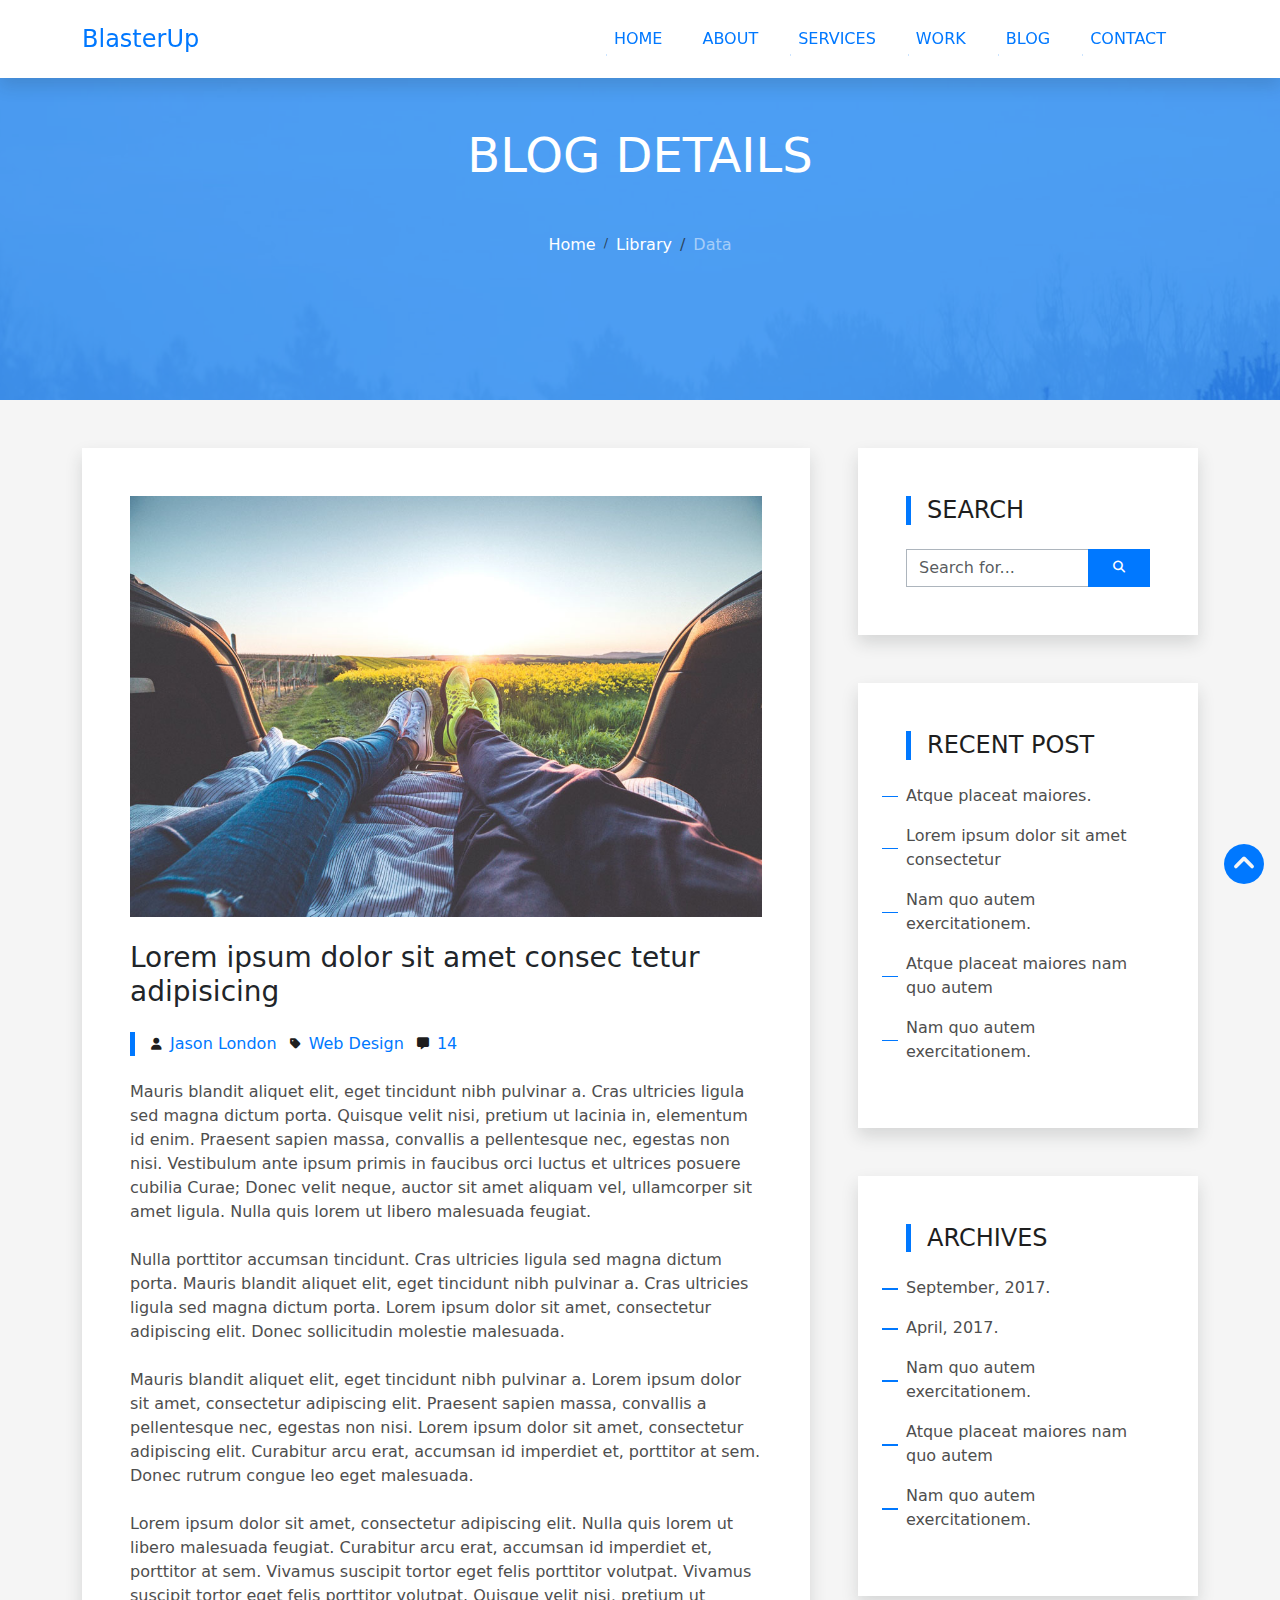
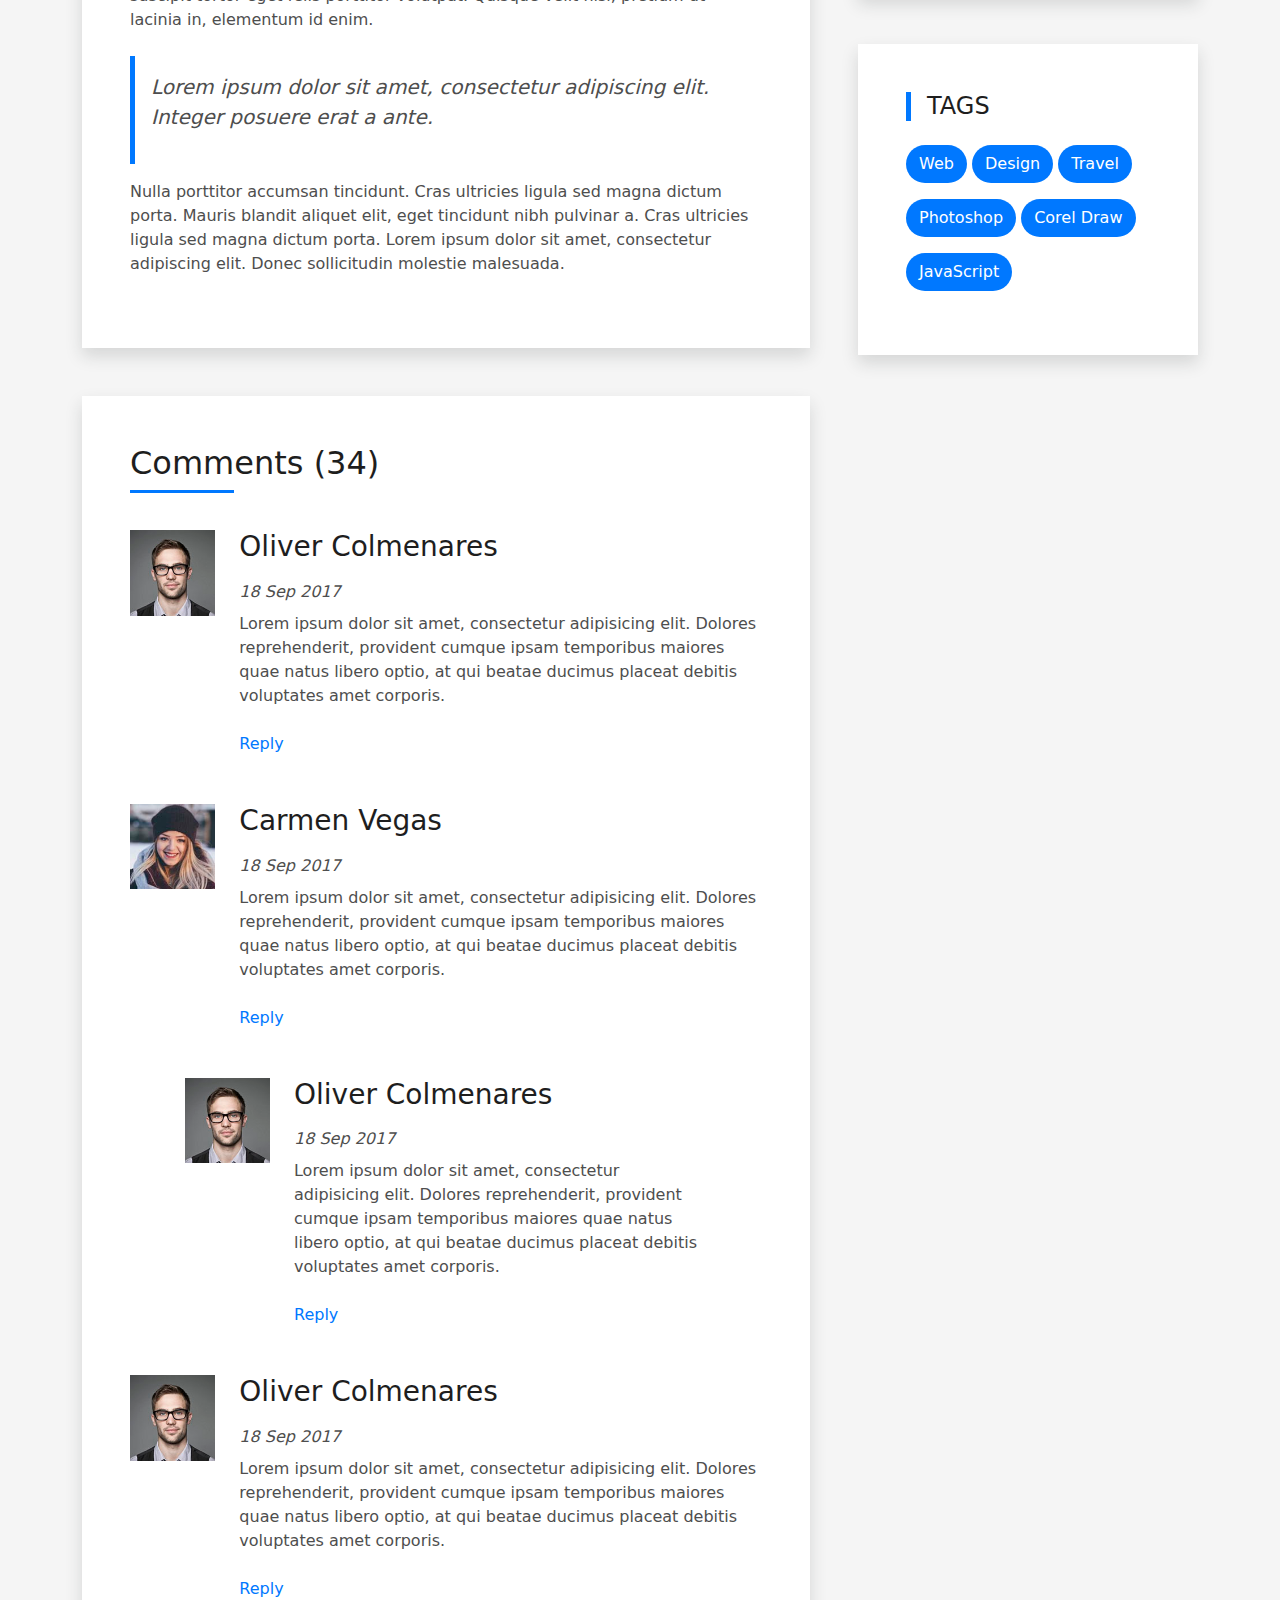
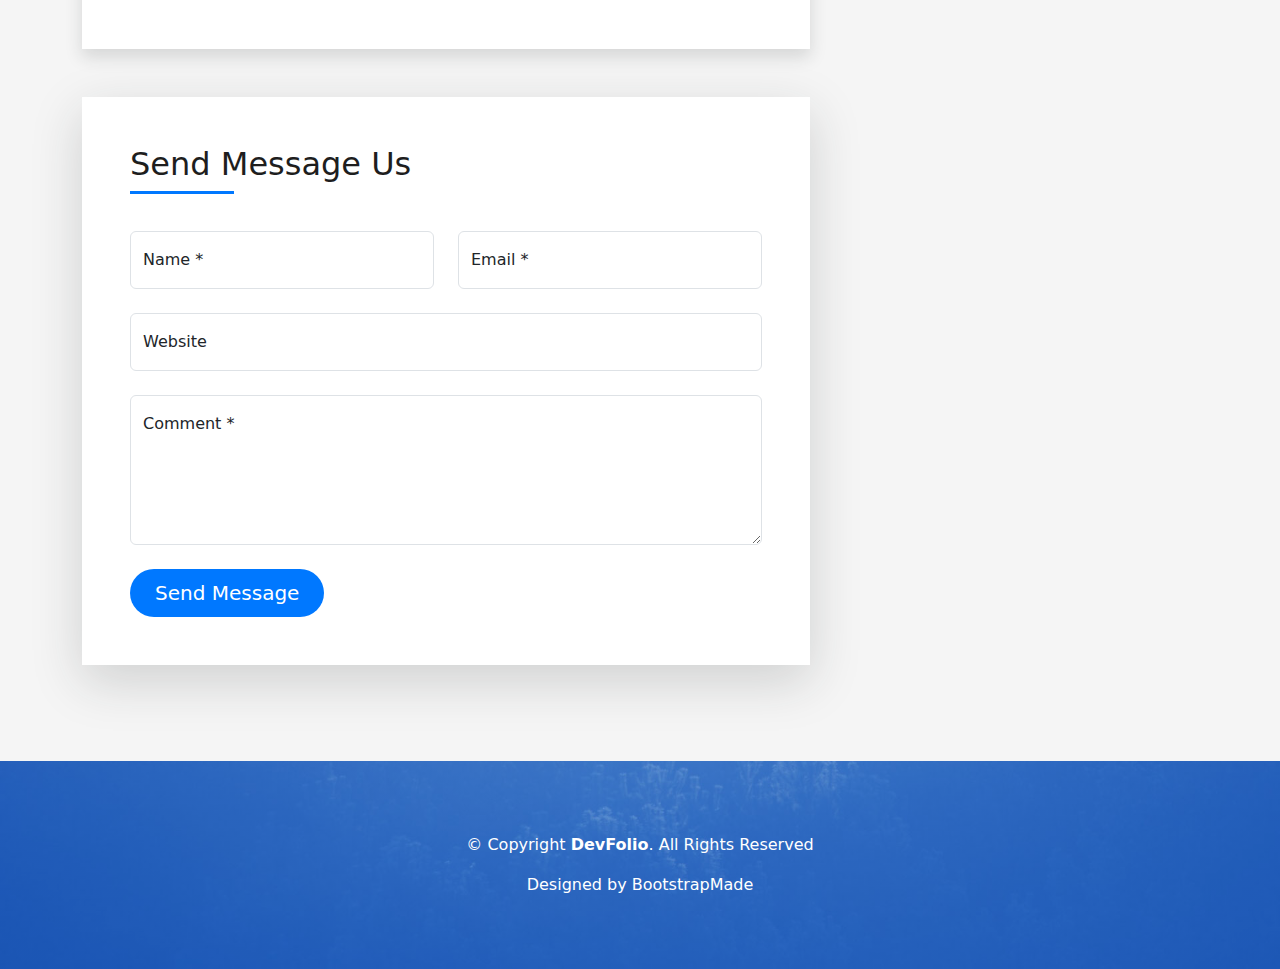
==== blog-page.html @ a64b237f "Upload assignemt-6 for my learning journey" ====
<!DOCTYPE html>
<html lang="en">
  <head>
    <meta charset="UTF-8" />
    <meta http-equiv="X-UA-Compatible" content="IE=edge" />
    <meta name="viewport" content="width=device-width, initial-scale=1.0" />

    <title>[Assignment-6] Blog</title>
    <!-- FAVICON -->
    <link rel="shortcut icon" href="images/favicon.ico" type="image/x-icon" />
    <!-- BOOTSTRAP STYLESHEET FILE -->
    <link rel="stylesheet" href="css/bootstrap.min.css" />
    <!-- fONT-AWESOME -->
    <link rel="stylesheet" href="css/all.min.css" />
    <!-- MAIN STYLESHEET FILE -->
    <link rel="stylesheet" href="css/style.css" />
  </head>
  <body>
    <!-- NAVIGATION BAR START -->
    <nav class="navbar navbar-expand-md bg-body py-3 fixed-top shadow">
      <div class="container">
        <a
          class="navbar-brand fs-4 fw-medium text-bl hover-t"
          href="blog-page.html"
          >BlasterUp
        </a>
        <button
          class="navbar-toggler"
          type="button"
          data-bs-toggle="collapse"
          data-bs-target="#navbarNav"
          aria-controls="navbarNav"
          aria-expanded="false"
          aria-label="Toggle navigation"
        >
          <span class="navbar-toggler-icon"></span>
        </button>
        <div
          class="collapse navbar-collapse justify-content-end"
          id="navbarNav"
        >
          <ul class="navbar-nav">
            <li class="nav-item pe-4">
              <a
                class="nav-link fw-medium text-bl hover-t position-relative overflow-hidden"
                aria-current="page"
                href="index.html"
                >HOME</a
              >
            </li>
            <li class="nav-item pe-4">
              <a
                class="nav-link fw-medium text-bl hover-t position-relative overflow-hidden"
                href="#about"
                >ABOUT</a
              >
            </li>
            <li class="nav-item pe-4">
              <a
                class="nav-link fw-medium text-bl hover-t position-relative overflow-hidden"
                href="#services"
                >SERVICES</a
              >
            </li>
            <li class="nav-item pe-4">
              <a
                class="nav-link fw-medium text-bl hover-t position-relative overflow-hidden"
                href="#work"
                >WORK</a
              >
            </li>
            <li class="nav-item pe-4">
              <a
                class="nav-link fw-medium text-bl hover-t position-relative overflow-hidden"
                href="#blog"
                >BLOG</a
              >
            </li>
            <li class="nav-item pe-4">
              <a
                class="nav-link fw-medium text-bl hover-t position-relative overflow-hidden"
                href="#contact"
                >CONTACT</a
              >
            </li>
          </ul>
        </div>
      </div>
    </nav>
    <!-- NAVIGATION BAR END -->
    <!-- BLOG HOME START -->
    <section
      id="blog-home"
      class="blog-home bg-position d-flex flex-column justify-content-center align-items-center text-center position-relative"
    >
      <div class="layer bg-bl w-100 h-100 position-absolute"></div>

      <h1 class="home-main text-white mb-5 position-relative">BLOG DETAILS</h1>
      <nav aria-label="breadcrumb ">
        <ol class="breadcrumb position-relative">
          <li class="breadcrumb-item">
            <a class="text-white text-decoration-none fs-6" href="#">Home</a>
          </li>
          <li class="breadcrumb-item">
            <a class="text-white text-decoration-none fs-6" href="#">Library</a>
          </li>
          <li
            class="breadcrumb-item active text-white-50 fs-6"
            aria-current="page"
          >
            Data
          </li>
        </ol>
      </nav>
    </section>
    <section id="blog-main-s" class="blog-main-s">
      <div class="container py-5">
        <div class="row g-5">
          <div class="col-md-8">
            <div class="blog-main-content p-5 bg-white shadow">
              <div class="blog-image mb-4">
                <img
                  class="img-fluid"
                  src="images/post-1.jpg"
                  alt="landscape image"
                />
              </div>
              <h3 class="mb-4">
                Lorem ipsum dolor sit amet consec tetur adipisicing
              </h3>
              <p class="border-s ps-3 mb-4">
                <i class="fa-solid fa-user fa-xs text-db"></i
                ><a class="text-bl text-decoration-none mx-2" href="#"
                  >Jason London</a
                >
                <i class="fa-solid fa-tag fa-xs text-db"></i
                ><a class="text-bl text-decoration-none mx-2" href="#"
                  >Web Design</a
                >
                <i class="fa-solid fa-message fa-xs text-db"></i
                ><a class="text-bl text-decoration-none mx-2" href="#">14</a>
              </p>
              <p class="mb-4 text-pb">
                Mauris blandit aliquet elit, eget tincidunt nibh pulvinar a.
                Cras ultricies ligula sed magna dictum porta. Quisque velit
                nisi, pretium ut lacinia in, elementum id enim. Praesent sapien
                massa, convallis a pellentesque nec, egestas non nisi.
                Vestibulum ante ipsum primis in faucibus orci luctus et ultrices
                posuere cubilia Curae; Donec velit neque, auctor sit amet
                aliquam vel, ullamcorper sit amet ligula. Nulla quis lorem ut
                libero malesuada feugiat.
              </p>
              <p class="mb-4 text-pb">
                Nulla porttitor accumsan tincidunt. Cras ultricies ligula sed
                magna dictum porta. Mauris blandit aliquet elit, eget tincidunt
                nibh pulvinar a. Cras ultricies ligula sed magna dictum porta.
                Lorem ipsum dolor sit amet, consectetur adipiscing elit. Donec
                sollicitudin molestie malesuada.
              </p>
              <p class="mb-4 text-pb">
                Mauris blandit aliquet elit, eget tincidunt nibh pulvinar a.
                Lorem ipsum dolor sit amet, consectetur adipiscing elit.
                Praesent sapien massa, convallis a pellentesque nec, egestas non
                nisi. Lorem ipsum dolor sit amet, consectetur adipiscing elit.
                Curabitur arcu erat, accumsan id imperdiet et, porttitor at sem.
                Donec rutrum congue leo eget malesuada.
              </p>
              <p class="mb-4 text-pb">
                Lorem ipsum dolor sit amet, consectetur adipiscing elit. Nulla
                quis lorem ut libero malesuada feugiat. Curabitur arcu erat,
                accumsan id imperdiet et, porttitor at sem. Vivamus suscipit
                tortor eget felis porttitor volutpat. Vivamus suscipit tortor
                eget felis porttitor volutpat. Quisque velit nisi, pretium ut
                lacinia in, elementum id enim.
              </p>
              <blockquote class="border-s fs-5 text-pb p-3 fst-italic">
                <p>
                  Lorem ipsum dolor sit amet, consectetur adipiscing elit.
                  Integer posuere erat a ante.
                </p>
              </blockquote>
              <p class="mb-4 text-pb">
                Nulla porttitor accumsan tincidunt. Cras ultricies ligula sed
                magna dictum porta. Mauris blandit aliquet elit, eget tincidunt
                nibh pulvinar a. Cras ultricies ligula sed magna dictum porta.
                Lorem ipsum dolor sit amet, consectetur adipiscing elit. Donec
                sollicitudin molestie malesuada.
              </p>
            </div>
            <div class="blog-comments p-5 my-5 bg-white shadow">
              <h3 class="h3-rule-b text-db position-relative fs-2 mb-5">
                Comments (34)
              </h3>
              <div class="row gy-5">
                <div class="col-2">
                  <img
                    class="w-100"
                    src="images/testimonial-2.jpg"
                    alt="profile image"
                  />
                </div>
                <div class="col-10">
                  <div class="comment-content">
                    <h3 class="text-db mb-3">Oliver Colmenares</h3>
                    <p class="text-pb mb-2 fst-italic">18 Sep 2017</p>
                    <p class="text-pb mb-4">
                      Lorem ipsum dolor sit amet, consectetur adipisicing elit.
                      Dolores reprehenderit, provident cumque ipsam temporibus
                      maiores quae natus libero optio, at qui beatae ducimus
                      placeat debitis voluptates amet corporis.
                    </p>
                    <a class="text-bl text-decoration-none" href="#">Reply</a>
                  </div>
                </div>
                <div class="col-2">
                  <img
                    class="w-100"
                    src="images/testimonial-4.jpg"
                    alt="profile image"
                  />
                </div>
                <div class="col-10">
                  <div class="comment-content">
                    <h3 class="text-db mb-3">Carmen Vegas</h3>
                    <p class="text-pb mb-2 fst-italic">18 Sep 2017</p>
                    <p class="text-pb mb-4">
                      Lorem ipsum dolor sit amet, consectetur adipisicing elit.
                      Dolores reprehenderit, provident cumque ipsam temporibus
                      maiores quae natus libero optio, at qui beatae ducimus
                      placeat debitis voluptates amet corporis.
                    </p>
                    <a class="text-bl text-decoration-none" href="#">Reply</a>
                  </div>
                </div>
                <div class="col-2 offset-1">
                  <img
                    class="w-100"
                    src="images/testimonial-2.jpg"
                    alt="profile image"
                  />
                </div>
                <div class="col-8">
                  <div class="comment-content">
                    <h3 class="text-db mb-3">Oliver Colmenares</h3>
                    <p class="text-pb mb-2 fst-italic">18 Sep 2017</p>
                    <p class="text-pb mb-4">
                      Lorem ipsum dolor sit amet, consectetur adipisicing elit.
                      Dolores reprehenderit, provident cumque ipsam temporibus
                      maiores quae natus libero optio, at qui beatae ducimus
                      placeat debitis voluptates amet corporis.
                    </p>
                    <a class="text-bl text-decoration-none" href="#">Reply</a>
                  </div>
                </div>
                <div class="col-2">
                  <img
                    class="w-100"
                    src="images/testimonial-2.jpg"
                    alt="profile image"
                  />
                </div>
                <div class="col-10">
                  <div class="comment-content">
                    <h3 class="text-db mb-3">Oliver Colmenares</h3>
                    <p class="text-pb mb-2 fst-italic">18 Sep 2017</p>
                    <p class="text-pb mb-4">
                      Lorem ipsum dolor sit amet, consectetur adipisicing elit.
                      Dolores reprehenderit, provident cumque ipsam temporibus
                      maiores quae natus libero optio, at qui beatae ducimus
                      placeat debitis voluptates amet corporis.
                    </p>
                    <a class="text-bl text-decoration-none" href="#">Reply</a>
                  </div>
                </div>
              </div>
            </div>
            <div class="blog-form p-5 my-5 bg-white shadow-lg">
              <h3 class="h3-rule-b text-db position-relative fs-2 mb-5">
                Send Message Us
              </h3>
              <form>
                <div class="row">
                  <div class="col-md-6">
                    <div class="form-floating mb-4">
                      <input
                        type="text"
                        class="form-control"
                        id="uName"
                        placeholder="Mostafa Ragab"
                        required
                      />
                      <label for="uName">Name *</label>
                    </div>
                  </div>
                  <div class="col-md-6">
                    <div class="form-floating mb-4">
                      <input
                        type="email"
                        class="form-control"
                        id="uEmail"
                        placeholder="name@example.com"
                        required
                      />
                      <label for="uEmail">Email *</label>
                    </div>
                  </div>
                  <div class="col-12">
                    <div class="form-floating mb-4">
                      <input
                        type="text"
                        class="form-control"
                        id="website"
                        placeholder="What's your website"
                      />
                      <label for="website">Website</label>
                    </div>
                  </div>
                  <div class="col-12">
                    <div class="form-floating mb-4">
                      <textarea
                        class="form-control"
                        placeholder="Leave a comment here"
                        id="subject"
                        style="height: 150px"
                        required
                      ></textarea>
                      <label for="subject">Comment *</label>
                    </div>
                  </div>
                </div>

                <button
                  type="submit"
                  class="btn bg-bl btn-lg rounded-pill text-white py-2 px-4 fw-light"
                >
                  Send Message
                </button>
              </form>
            </div>
          </div>
          <div class="col-md-4">
            <aside class="blog-side-content p-5 bg-white shadow mb-5">
              <h4 class="text-uppercase border-s ps-3 mb-4 text-db">search</h4>
              <div class="input-group">
                <input
                  type="text"
                  class="form-control border-dark-subtle rounded-0"
                  placeholder="Search for..."
                  aria-label="Search for"
                  aria-describedby="button-addon2"
                />
                <button
                  class="btn bg-bl rounded-0 px-4"
                  type="button"
                  id="button-addon2"
                >
                  <i class="fa-solid fa-magnifying-glass fa-xs text-white"></i>
                </button>
              </div>
            </aside>
            <aside class="blog-side-content p-5 bg-white shadow mb-5">
              <h4 class="text-uppercase border-s ps-3 mb-4 text-db">
                recent post
              </h4>
              <ul class="list-unstyled">
                <li class="mb-3 position-relative">
                  <a class="text-pb text-decoration-none" href="#"
                    >Atque placeat maiores.</a
                  >
                </li>
                <li class="mb-3 position-relative">
                  <a class="text-pb text-decoration-none" href="#"
                    >Lorem ipsum dolor sit amet consectetur</a
                  >
                </li>
                <li class="mb-3 position-relative">
                  <a class="text-pb text-decoration-none" href="#"
                    >Nam quo autem exercitationem.</a
                  >
                </li>
                <li class="mb-3 position-relative">
                  <a class="text-pb text-decoration-none" href="#"
                    >Atque placeat maiores nam quo autem</a
                  >
                </li>
                <li class="mb-3 position-relative">
                  <a class="text-pb text-decoration-none" href="#"
                    >Nam quo autem exercitationem.</a
                  >
                </li>
              </ul>
            </aside>
            <aside class="blog-side-content p-5 bg-white shadow mb-5">
              <h4 class="text-uppercase border-s ps-3 mb-4 text-db">
                archives
              </h4>
              <ul class="list-unstyled">
                <li class="mb-3 position-relative">
                  <a class="text-pb text-decoration-none" href="#"
                    >September, 2017.
                  </a>
                </li>
                <li class="mb-3 position-relative">
                  <a class="text-pb text-decoration-none" href="#"
                    >April, 2017.
                  </a>
                </li>
                <li class="mb-3 position-relative">
                  <a class="text-pb text-decoration-none" href="#"
                    >Nam quo autem exercitationem.</a
                  >
                </li>
                <li class="mb-3 position-relative">
                  <a class="text-pb text-decoration-none" href="#"
                    >Atque placeat maiores nam quo autem</a
                  >
                </li>
                <li class="mb-3 position-relative">
                  <a class="text-pb text-decoration-none" href="#"
                    >Nam quo autem exercitationem.</a
                  >
                </li>
              </ul>
            </aside>
            <aside class="blog-side-content p-5 bg-white shadow mb-5">
              <h4 class="text-uppercase border-s ps-3 mb-4 text-db">tags</h4>
              <div class="tags-blog">
                <button
                  class="btn rounded-pill mb-3 bg-bl text-white d-inline"
                  type="button"
                >
                  Web
                </button>
                <button
                  class="btn rounded-pill mb-3 bg-bl text-white"
                  type="button"
                >
                  Design
                </button>
                <button
                  class="btn rounded-pill mb-3 bg-bl text-white"
                  type="button"
                >
                  Travel
                </button>
                <button
                  class="btn rounded-pill mb-3 bg-bl text-white"
                  type="button"
                >
                  Photoshop
                </button>
                <button
                  class="btn rounded-pill mb-3 bg-bl text-white"
                  type="button"
                >
                  Corel Draw
                </button>
                <button
                  class="btn rounded-pill mb-3 bg-bl text-white"
                  type="button"
                >
                  JavaScript
                </button>
              </div>
            </aside>
          </div>
        </div>
      </div>
    </section>
    <!-- BLOG HOME END -->
    <footer class="blog-footer py-5">
      <div class="footer-text text-white text-center py-4">
        <p>
          &#169; Copyright <span class="fw-bold">DevFolio</span>. All Rights
          Reserved
        </p>
        <p class="mb-0">Designed by BootstrapMade</p>
      </div>
    </footer>
    <a href="#">
      <i
        class="icon-up fa-solid fa-circle-chevron-up fs-1 position-fixed bottom-0 end-0 m-3"
      ></i>
    </a>
  </body>
</html>
---- css/style.css ----
/* THE FILE CONTAIN STYLE FOR BOTH index.html
AND blog-page.html */

/* MAIN STYLE */
:root {
  --body-bg-color: #f5f5f5;
  --blue: #0078ff;
  --pale-blue: #cde1f8;
  --dark-blue: #0062d3;
  --text-dark-black: #1e1e1e;
  --text-pale-black: #4e4e4e;
  --white: #fff;
  --black: #000;
  --header-fs: 3rem;
  --header-fs-s: 2rem;
}

body {
  background-color: var(--body-bg-color);
}

.hover-t:hover {
  color: var(--blue);
}

.icon-up {
  color: var(--blue);
}

.h-fs {
  font-size: var(--header-fs);
}

@media (max-width: 576px) {
  .h-fs {
    font-size: var(--header-fs-s);
  }
}

.h3-rule-b::after {
  content: "";
  width: 6.5rem;
  height: 0.15rem;
  background-color: var(--blue);
  margin-top: 0.5rem;
  position: absolute;
  display: flex;
}

.p-rule-b::after {
  content: "";
  width: 3rem;
  height: 0.3rem;
  background-color: var(--blue);
  position: absolute;
  bottom: -100%;
  left: 50%;
  transform: translateX(-50%);
  -webkit-transform: translateX(-50%);
  -moz-transform: translateX(-50%);
  -ms-transform: translateX(-50%);
  -o-transform: translateX(-50%);
}

.text-db {
  color: var(--text-dark-black);
}

.text-pb {
  color: var(--text-pale-black);
}

.text-bl {
  color: var(--blue);
}

.bg-b {
  background-color: var(--black);
}

.bg-bl {
  background-color: var(--blue);
}

.layer {
  opacity: 0.7;
}

.bg-position {
  background-size: cover;
  background-position: center;
  background-attachment: fixed;
}

/* NAVIGATION BAR START */

.nav-link::after {
  content: "";
  width: 2.8rem;
  height: 0.1rem;
  background-color: var(--blue);
  margin-top: 0.2rem;
  position: absolute;
  display: flex;
  transform: translateX(calc(-100% - 8px));
  -webkit-transform: translateX(calc(-100% - 8px));
  -moz-transform: translateX(calc(-100% - 8px));
  -ms-transform: translateX(calc(-100% - 8px));
  -o-transform: translateX(calc(-100% - 8px));
  transition: transform, 300ms;
  -webkit-transition: transform, 300ms;
  -moz-transition: transform, 300ms;
  -ms-transition: transform, 300ms;
  -o-transition: transform, 300ms;
}

.nav-link:hover::after {
  transform: translateX(0);
  -webkit-transform: translateX(0);
  -moz-transform: translateX(0);
  -ms-transform: translateX(0);
  -o-transform: translateX(0);
}
/* NAVIGATION BAR END */

/* HOME START */
.home {
  background-image: url("../images/intro-bg.jpg");
}

.home .home-main,
.blog-home .home-main {
  font-size: 3rem;
}

@media (min-width: 768px) {
  .home .home-main {
    font-size: 5rem;
  }
}

.home .home-animi {
  font-size: 3rem;
}

.home .home-animi::after {
  content: "|";
  animation: typing;
  -webkit-animation: typing;
  animation-duration: 13s;
  animation-iteration-count: infinite;
  animation-timing-function: linear;
}

@keyframes typing {
  0% {
    content: "|";
  }
  1% {
    content: "C|";
  }
  2% {
    content: "CE|";
  }
  3% {
    content: "CEO|";
  }
  4% {
    content: "CEO D|";
  }
  5% {
    content: "CEO De|";
  }
  5.5% {
    content: "CEO Dev|";
  }
  6% {
    content: "CEO DevF|";
  }
  7% {
    content: "CEO DevFo|";
  }
  8% {
    content: "CEO DevFol|";
  }
  9% {
    content: "CEO DevFoli|";
  }
  9.5% {
    content: "CEO DevFolio|";
  }
  16.5% {
    content: "CEO DevFolio|";
  }
  17% {
    content: "CEO DevFoli|";
  }
  17.5% {
    content: "CEO DevFol|";
  }
  18% {
    content: "CEO DevFo|";
  }
  18.5% {
    content: "CEO DevF|";
  }
  19% {
    content: "CEO Dev|";
  }
  19.5% {
    content: "CEO De|";
  }
  20% {
    content: "CEO D|";
  }
  20.5% {
    content: "CEO |";
  }
  21% {
    content: "CE|";
  }
  21.5% {
    content: "C|";
  }
  22% {
    content: "|";
  }
  23% {
    content: "W|";
  }
  24% {
    content: "We|";
  }
  25% {
    content: "Web|";
  }
  26% {
    content: "Web D|";
  }
  27% {
    content: "Web De|";
  }
  28% {
    content: "Web Dev|";
  }
  29% {
    content: "Web Deve|";
  }
  30% {
    content: "Web Devel|";
  }
  31% {
    content: "Web Develo|";
  }
  32% {
    content: "Web Develop|";
  }
  33% {
    content: "Web Develope|";
  }
  34% {
    content: "Web Developer|";
  }
  41% {
    content: "Web Developer|";
  }
  41.25% {
    content: "Web Develope|";
  }
  41.5% {
    content: "Web Develop|";
  }
  41.75% {
    content: "Web Develo|";
  }
  42% {
    content: "Web Devel|";
  }
  42.25% {
    content: "Web Deve|";
  }
  42.5% {
    content: "Web Dev|";
  }
  42.75% {
    content: "Web De|";
  }
  43% {
    content: "Web Des|";
  }
  44% {
    content: "Web Desi|";
  }
  45% {
    content: "Web Desig|";
  }
  46% {
    content: "Web Design|";
  }
  47% {
    content: "Web Designe|";
  }
  48% {
    content: "Web Designer|";
  }
  55% {
    content: "Web Designer|";
  }
  55.25% {
    content: "Web Designe|";
  }
  55.5% {
    content: "Web Design|";
  }
  55.75% {
    content: "Web Desig|";
  }
  56% {
    content: "Web Desi|";
  }
  56.25% {
    content: "Web Desi|";
  }
  56.5% {
    content: "Web Des|";
  }
  56.75% {
    content: "Web De|";
  }
  57% {
    content: "Web D|";
  }
  57.25% {
    content: "Web |";
  }
  57.5% {
    content: "We|";
  }
  57.75% {
    content: "W|";
  }
  58% {
    content: "|";
  }
  59% {
    content: "F|";
  }
  60% {
    content: "Fr|";
  }
  61% {
    content: "Fro|";
  }
  62% {
    content: "Fron|";
  }
  63% {
    content: "Front|";
  }
  64% {
    content: "Fronte|";
  }
  65% {
    content: "Fronten|";
  }
  66% {
    content: "Frontend|";
  }
  67% {
    content: "Frontend D|";
  }
  68% {
    content: "Frontend De|";
  }
  69% {
    content: "Frontend Dev|";
  }
  70% {
    content: "Frontend Deve|";
  }
  71% {
    content: "Frontend Devel|";
  }
  72% {
    content: "Frontend Develo|";
  }
  73% {
    content: "Frontend Develop|";
  }
  74% {
    content: "Frontend Develope|";
  }
  75% {
    content: "Frontend Developer|";
  }
  82% {
    content: "Frontend Developer|";
  }
  82.25% {
    content: "Frontend Develope|";
  }
  82.5% {
    content: "Frontend Develop|";
  }
  82.75% {
    content: "Frontend Develo|";
  }
  83% {
    content: "Frontend Devel|";
  }
  83.25% {
    content: "Frontend Deve|";
  }
  83.5% {
    content: "Frontend Dev|";
  }
  83.75% {
    content: "Frontend De|";
  }
  84% {
    content: "Frontend D|";
  }
  84.25% {
    content: "Frontend |";
  }
  84.5% {
    content: "Fronten|";
  }
  84.75% {
    content: "Fronte|";
  }
  85% {
    content: "Front|";
  }
  85.25% {
    content: "Fron|";
  }
  85.5% {
    content: "Fro|";
  }
  85.75% {
    content: "Fr|";
  }
  86% {
    content: "F|";
  }
  86.25% {
    content: "|";
  }
  86.5% {
    content: "G|";
  }
  87% {
    content: "Gr|";
  }
  88% {
    content: "Gra|";
  }
  88.5% {
    content: "Grap|";
  }
  89% {
    content: "Graph|";
  }
  89.5% {
    content: "Graphi|";
  }
  90% {
    content: "Graphic|";
  }
  90.5% {
    content: "Graphic D|";
  }
  91% {
    content: "Graphic De|";
  }
  91.5% {
    content: "Graphic Des|";
  }
  92% {
    content: "Graphic Desi|";
  }
  92.25% {
    content: "Graphic Desig|";
  }
  92.5% {
    content: "Graphic Design|";
  }
  92.75% {
    content: "Graphic Designe|";
  }
  93% {
    content: "Graphic Designer|";
  }
  98% {
    content: "Graphic Designer|";
  }
  98.10% {
    content: "Graphic Designe|";
  }
  98.2% {
    content: "Graphic Design|";
  }
  98.3% {
    content: "Graphic Desig|";
  }
  98.4% {
    content: "Graphic Desi|";
  }
  98.5% {
    content: "Graphic Des|";
  }
  98.6% {
    content: "Graphic De|";
  }
  98.7% {
    content: "Graphic D|";
  }
  98.8% {
    content: "Graphic |";
  }
  98.9% {
    content: "Graphi|";
  }
  99% {
    content: "Graphi|";
  }
  99.2% {
    content: "Graph|";
  }
  99.4% {
    content: "Grap|";
  }
  99.6% {
    content: "Gra|";
  }
  99.8% {
    content: "Gr|";
  }
  99.90% {
    content: "G|";
  }
  100% {
    content: "|";
  }
}
/* HOME END */
/* ABOUT START */

.about .about-info span {
  font-size: 1.1rem;
}
.about .progress {
  height: 0.7rem;
  border-radius: 0;
  background-color: var(--pale-blue);
}

.about .progress-bar {
  background-color: var(--blue);
}

.about .p85 {
  width: 85%;
}

.about .p75 {
  width: 75%;
}

.about .p50 {
  width: 50%;
}

.about .p90 {
  width: 90%;
}
/* ABOUT END */

/* SERVICES START */
.services svg {
  width: 3rem;
  height: 3rem;
  border: 0.7rem solid var(--blue);
  transition: border-color, background-color, color, 500ms;
  -webkit-transition: border-color, background-color, color, 500ms;
  -moz-transition: border-color, background-color, color, 500ms;
  -ms-transition: border-color, background-color, color, 500ms;
  -o-transition: border-color, background-color, color, 500ms;
}
.services .card:hover svg {
  border-color: var(--pale-blue);
  background-color: var(--blue);
  color: var(--white);
}
/* SERVICES END */

/* STATISTICS START */
.statistics {
  background-image: url("../images/counters-bg.jpg");
}

.statistics svg {
  width: 2.5rem;
  height: 2.5rem;
  border: 0.6rem solid var(--pale-blue);
}
/* STATISTICS END */

/* WORK START */
.work .card {
  cursor: pointer;
}

.work .card-image img {
  transition: transform, 1s;
  -webkit-transition: transform, 1s;
  -moz-transition: transform, 1s;
  -ms-transition: transform, 1s;
  -o-transition: transform, 1s;
}

.work .card:hover img {
  transform: scale(1.3);
  -webkit-transform: scale(1.3);
  -moz-transform: scale(1.3);
  -ms-transform: scale(1.3);
  -o-transform: scale(1.3);
}

.breadcrumb-item {
  font-size: 0.8rem;
}

/* WORK END */

/* FEEDBACK START */
.feedback {
  background-image: url("../images/overlay-bg.jpg");
}

.feedback .container {
  padding-top: 11rem;
  padding-bottom: 11rem;
}

@media (min-width: 992px) {
  .feedback .carousel-item p {
    padding-left: 11rem;
    padding-right: 11rem;
  }
}

.feedback .carousel-item svg {
  width: 2.5rem;
  height: 2.5rem;
}

/* FEEDBACK END */

/* BLOG START */
.blog .card a,
.blog .card span {
  transition: color, 500ms;
  -webkit-transition: color, 500ms;
  -moz-transition: color, 500ms;
  -ms-transition: color, 500ms;
  -o-transition: color, 500ms;
}

.blog .card-footer img {
  width: 2rem;
  height: 2rem;
}
/* BLOG END */

/* CONTACT END */
.contact {
  background-image: url("../images/overlay-bg.jpg");
}

.contact .social-media svg {
  width: 1.3rem;
  height: 1.3rem;
  border: 0.2rem solid var(--blue);
  transition: border-color, background-color, color, 500ms;
  -webkit-transition: border-color, background-color, color, 500ms;
  -moz-transition: border-color, background-color, color, 500ms;
  -ms-transition: border-color, background-color, color, 500ms;
  -o-transition: border-color, background-color, color, 500ms;
}
.contact .social-media a:hover svg {
  border-color: var(--pale-blue);
  background-color: var(--blue);
  color: var(--white);
}

.contact .btn {
  transition: background-color, border-color, 500ms;
  -webkit-transition: background-color, border-color, 500ms;
  -moz-transition: background-color, border-color, 500ms;
  -ms-transition: background-color, border-color, 500ms;
  -o-transition: background-color, border-color, 500ms;
}

.contact .btn:hover {
  background-color: var(--dark-blue);
  box-shadow: 0 0 0 4px var(--pale-blue);
}
/* CONTACT END */

/* B L O G     P A G E    S T A R T */

.blog-home {
  height: 400px;
  background-image: url("../images/overlay-bg.jpg");
}

.border-s {
  border-left: 5px solid var(--blue);
}

.blog-side-content button:hover {
  background-color: var(--blue);
}

.blog-side-content ul li::before {
  content: "";
  width: 1rem;
  height: 0.1rem;
  background-color: var(--blue);
  position: absolute;
  left: -10%;
  top: 50%;
}

.blog-footer {
  background-image: linear-gradient(
      rgba(0, 120, 255, 0.5),
      rgba(0, 120, 255, 0.5)
    ),
    url("../images/overlay-bg.jpg");
  background-size: cover;
  background-position: bottom;
}

/* B L O G     P A G E    E N D */
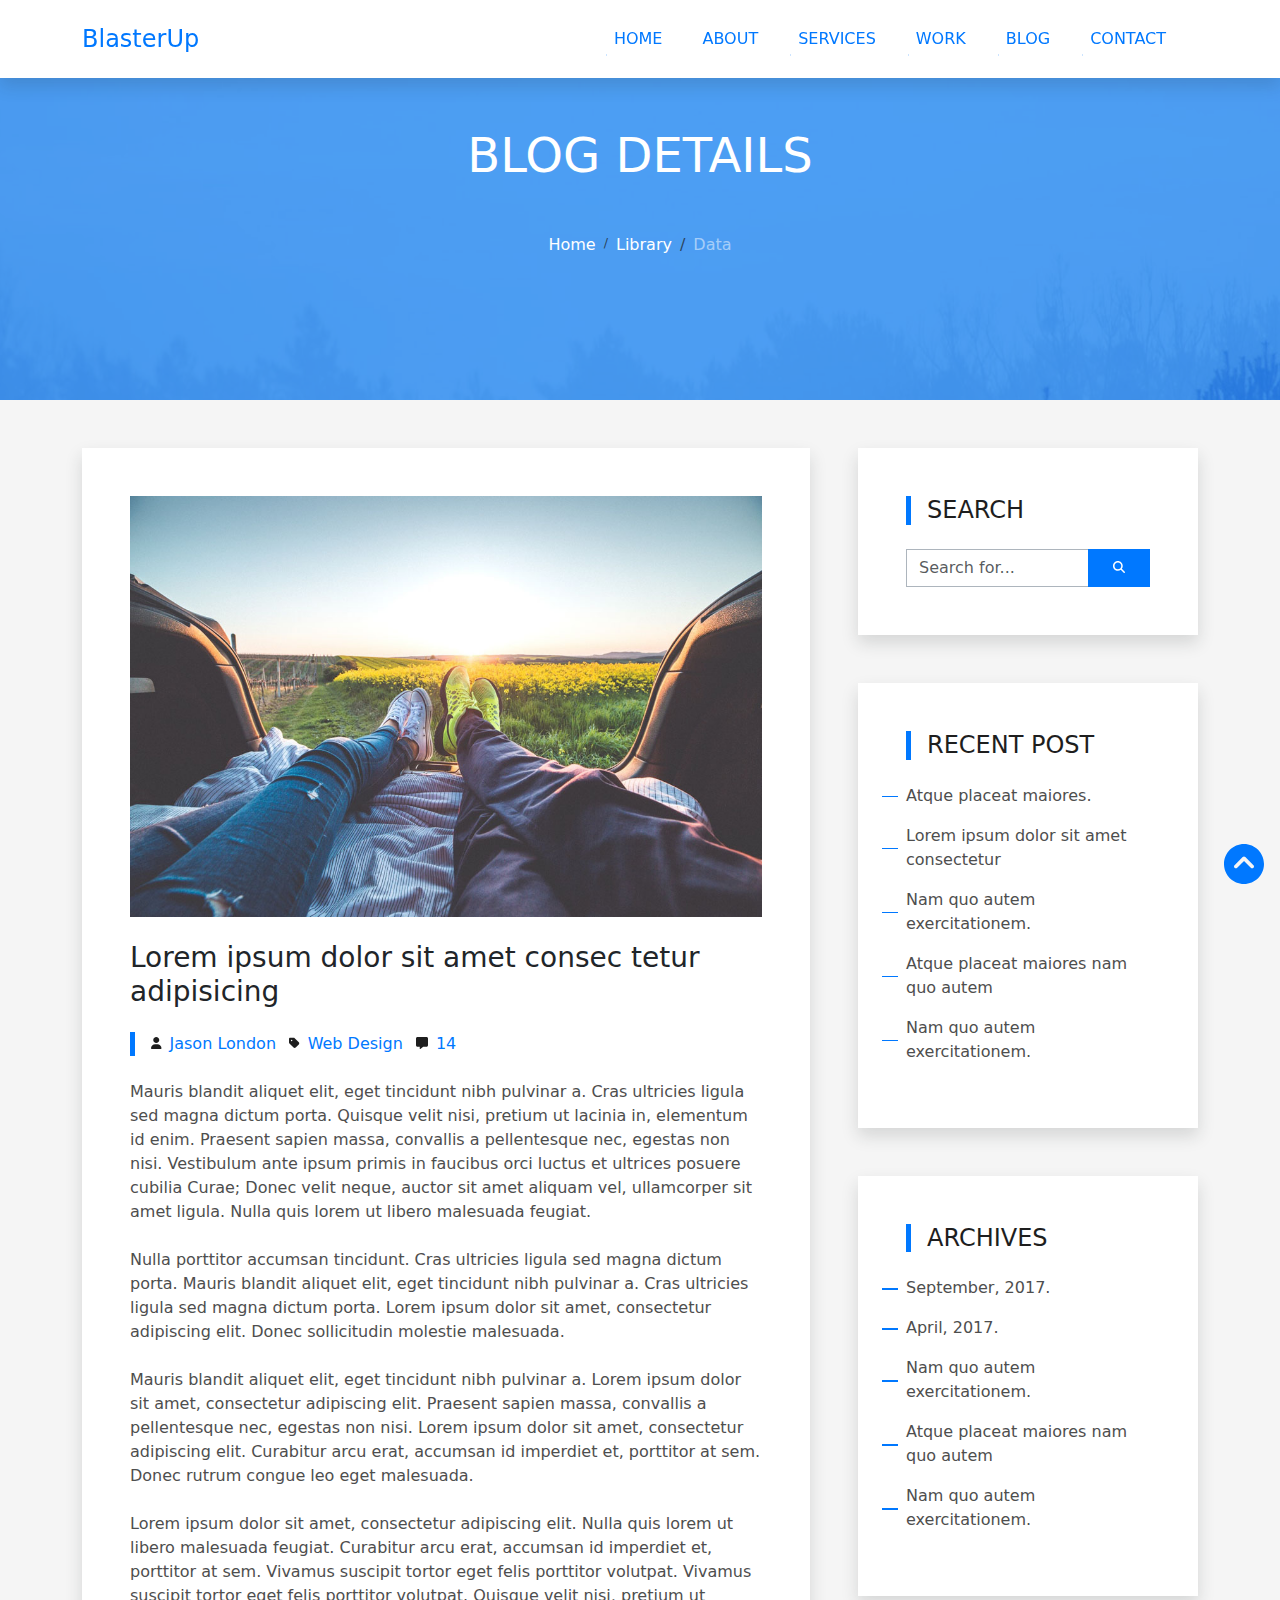
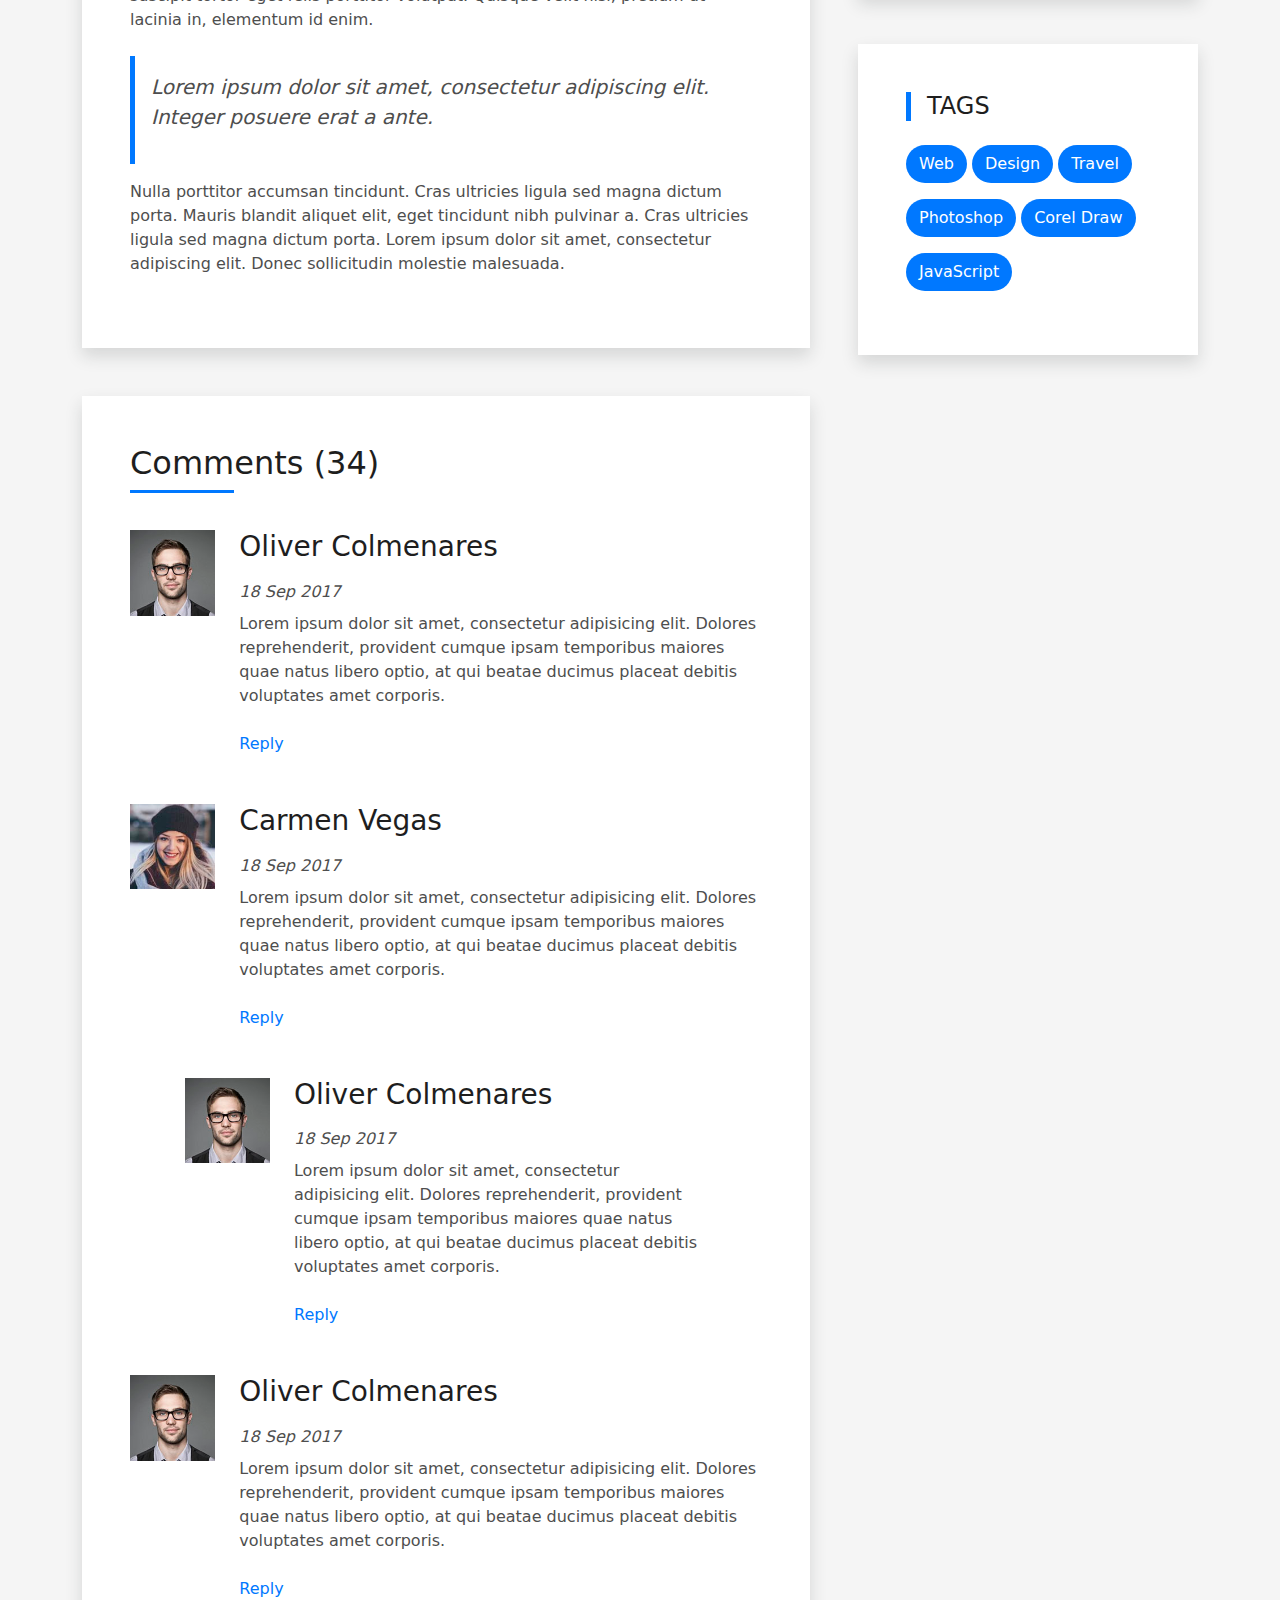
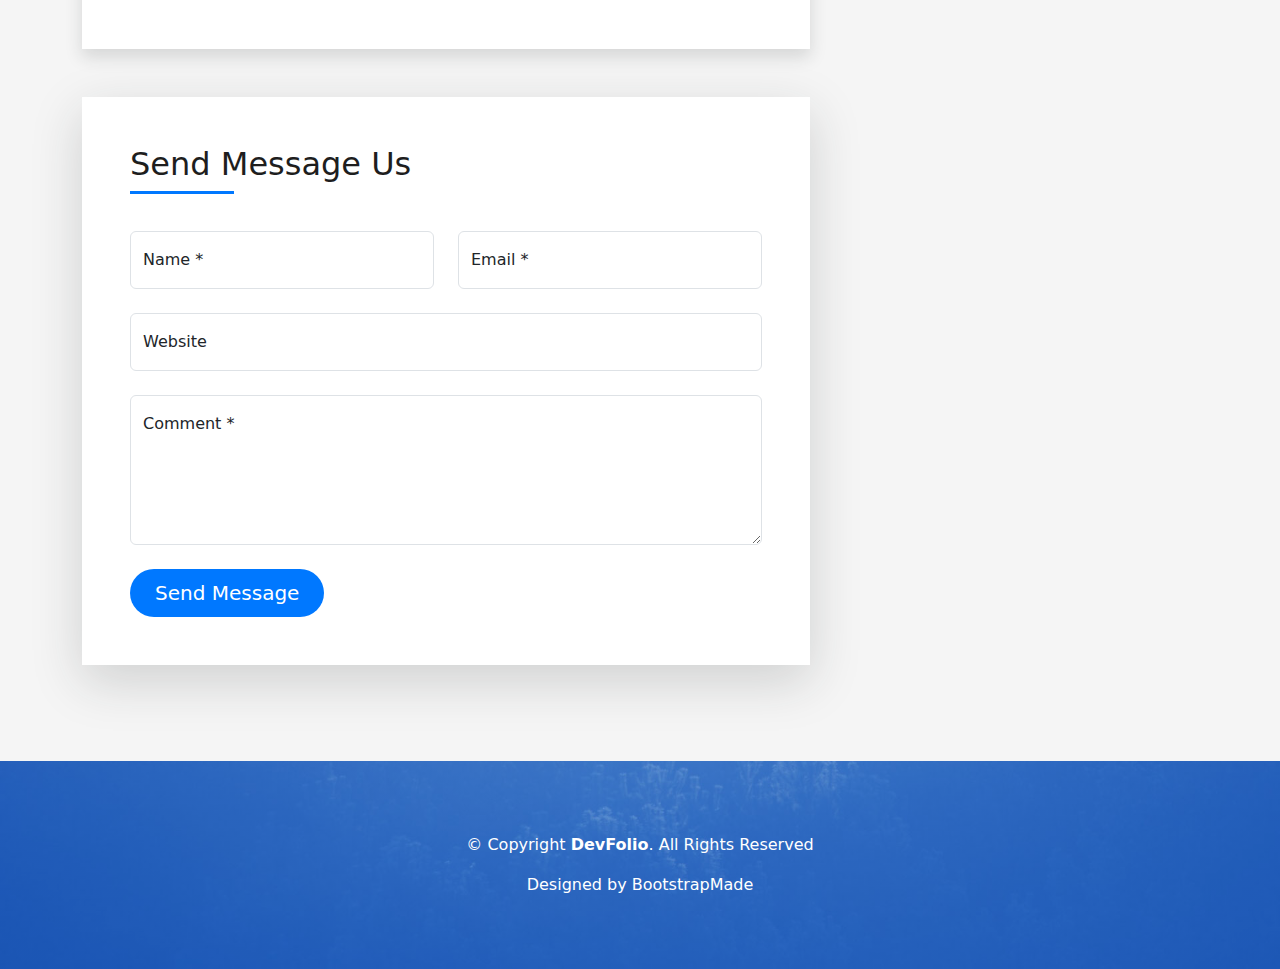
==== commit 17f327f4: "Added script tags" ====
--- a/blog-page.html
+++ b/blog-page.html
@@ -482,5 +482,8 @@
         class="icon-up fa-solid fa-circle-chevron-up fs-1 position-fixed bottom-0 end-0 m-3"
       ></i>
     </a>
+    <!-- J A V A S C R I P T -->
+    <script src="js/bootstrap.bundle.min.js"></script>
+    <script src="js/all.min.js"></script>
   </body>
 </html>
